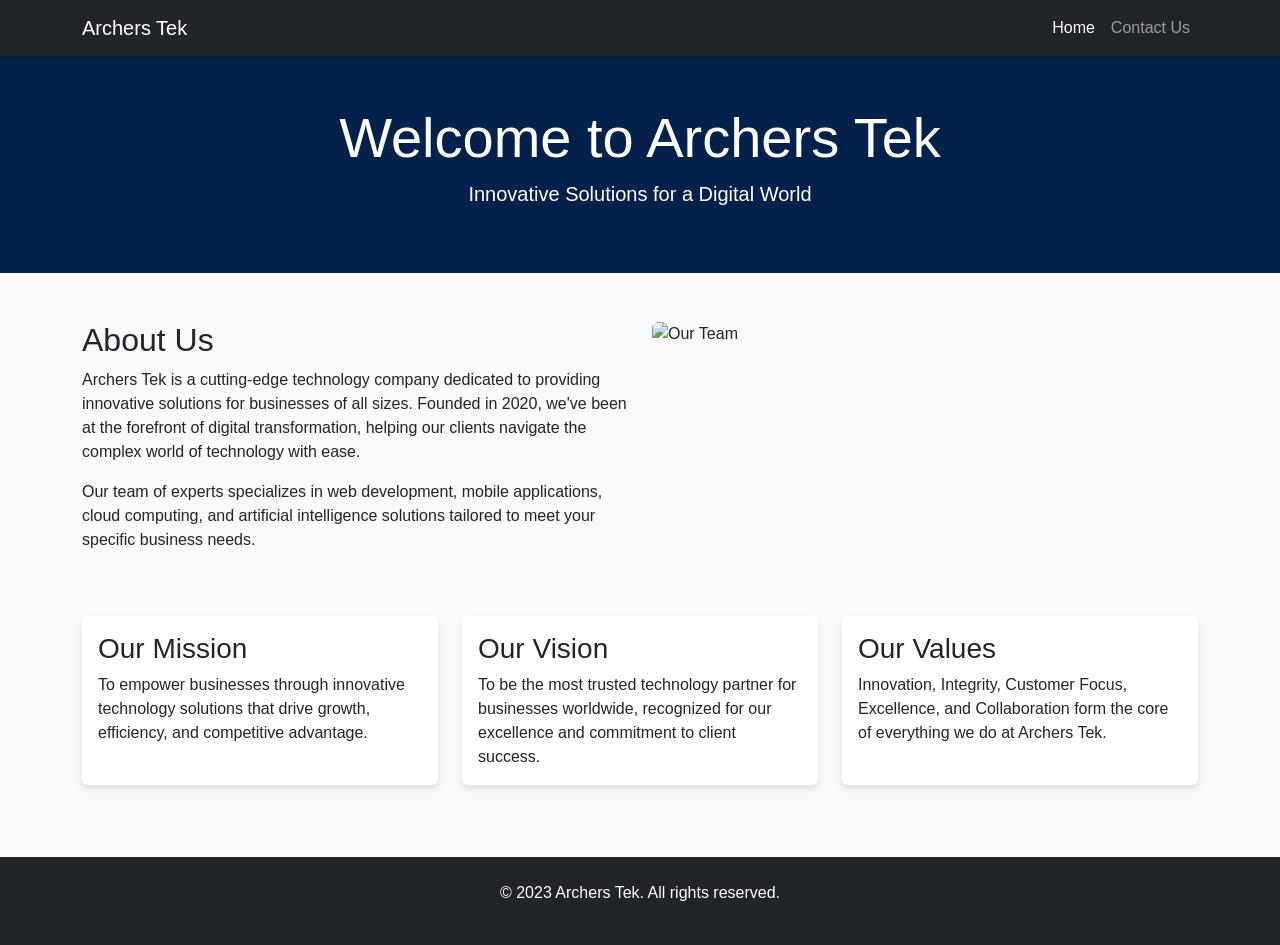
==== index.html @ bae1c99c "Initial commit" ====
<!DOCTYPE html>
<html lang="en">
<head>
    <meta charset="UTF-8">
    <meta name="viewport" content="width=device-width, initial-scale=1.0">
    <title>Archers Tek - Home</title>
    <!-- Bootstrap CSS -->
    <link href="https://cdn.jsdelivr.net/npm/bootstrap@5.3.0/dist/css/bootstrap.min.css" rel="stylesheet">
    <link rel="stylesheet" href="css/style.css">
</head>
<body>
    <!-- Navigation Bar -->
    <nav class="navbar navbar-expand-lg navbar-dark bg-dark">
        <div class="container">
            <a class="navbar-brand" href="#">Archers Tek</a>
            <button class="navbar-toggler" type="button" data-bs-toggle="collapse" data-bs-target="#navbarNav">
                <span class="navbar-toggler-icon"></span>
            </button>
            <div class="collapse navbar-collapse" id="navbarNav">
                <ul class="navbar-nav ms-auto">
                    <li class="nav-item">
                        <a class="nav-link active" href="index.html">Home</a>
                    </li>
                    <li class="nav-item">
                        <a class="nav-link" href="contact.html">Contact Us</a>
                    </li>
                </ul>
            </div>
        </div>
    </nav>

    <!-- Banner -->
    <div class="banner bg-primary text-white py-5">
        <div class="container text-center">
            <h1 class="display-4">Welcome to Archers Tek</h1>
            <p class="lead">Innovative Solutions for a Digital World</p>
        </div>
    </div>

    <!-- About Us Section -->
    <section class="about-us py-5">
        <div class="container">
            <div class="row">
                <div class="col-lg-6">
                    <h2>About Us</h2>
                    <p>Archers Tek is a cutting-edge technology company dedicated to providing innovative solutions for businesses of all sizes. Founded in 2020, we've been at the forefront of digital transformation, helping our clients navigate the complex world of technology with ease.</p>
                    <p>Our team of experts specializes in web development, mobile applications, cloud computing, and artificial intelligence solutions tailored to meet your specific business needs.</p>
                </div>
                <div class="col-lg-6">
                    <img src="https://via.placeholder.com/600x400" alt="Our Team" class="img-fluid rounded">
                </div>
            </div>
            
            <div class="row mt-5">
                <div class="col-md-4 mb-4">
                    <div class="card h-100">
                        <div class="card-body">
                            <h3 class="card-title">Our Mission</h3>
                            <p class="card-text">To empower businesses through innovative technology solutions that drive growth, efficiency, and competitive advantage.</p>
                        </div>
                    </div>
                </div>
                <div class="col-md-4 mb-4">
                    <div class="card h-100">
                        <div class="card-body">
                            <h3 class="card-title">Our Vision</h3>
                            <p class="card-text">To be the most trusted technology partner for businesses worldwide, recognized for our excellence and commitment to client success.</p>
                        </div>
                    </div>
                </div>
                <div class="col-md-4 mb-4">
                    <div class="card h-100">
                        <div class="card-body">
                            <h3 class="card-title">Our Values</h3>
                            <p class="card-text">Innovation, Integrity, Customer Focus, Excellence, and Collaboration form the core of everything we do at Archers Tek.</p>
                        </div>
                    </div>
                </div>
            </div>
        </div>
    </section>

    <!-- Footer -->
    <footer class="bg-dark text-white py-4">
        <div class="container text-center">
            <p>&copy; 2023 Archers Tek. All rights reserved.</p>
        </div>
    </footer>

    <!-- Bootstrap JS -->
    <script src="https://cdn.jsdelivr.net/npm/bootstrap@5.3.0/dist/js/bootstrap.bundle.min.js"></script>
</body>
</html>
---- css/style.css ----
/* Custom styles for Archers Tek */
body {
    font-family: 'Segoe UI', Tahoma, Geneva, Verdana, sans-serif;
}

.banner {
    background: linear-gradient(rgba(0, 0, 0, 0.7), rgba(0, 0, 0, 0.7)), url('../img/banner.jpg');
    background-size: cover;
    background-position: center;
}

.about-us, .contact-form {
    background-color: #f8f9fa;
}

.card {
    transition: transform 0.3s;
    border: none;
    box-shadow: 0 4px 6px rgba(0, 0, 0, 0.1);
}

.card:hover {
    transform: translateY(-5px);
}

.navbar {
    box-shadow: 0 2px 4px rgba(0, 0, 0, 0.1);
}

.btn-primary {
    background-color: #0d6efd;
    border-color: #0d6efd;
}

.btn-primary:hover {
    background-color: #0b5ed7;
    border-color: #0a58ca;
}
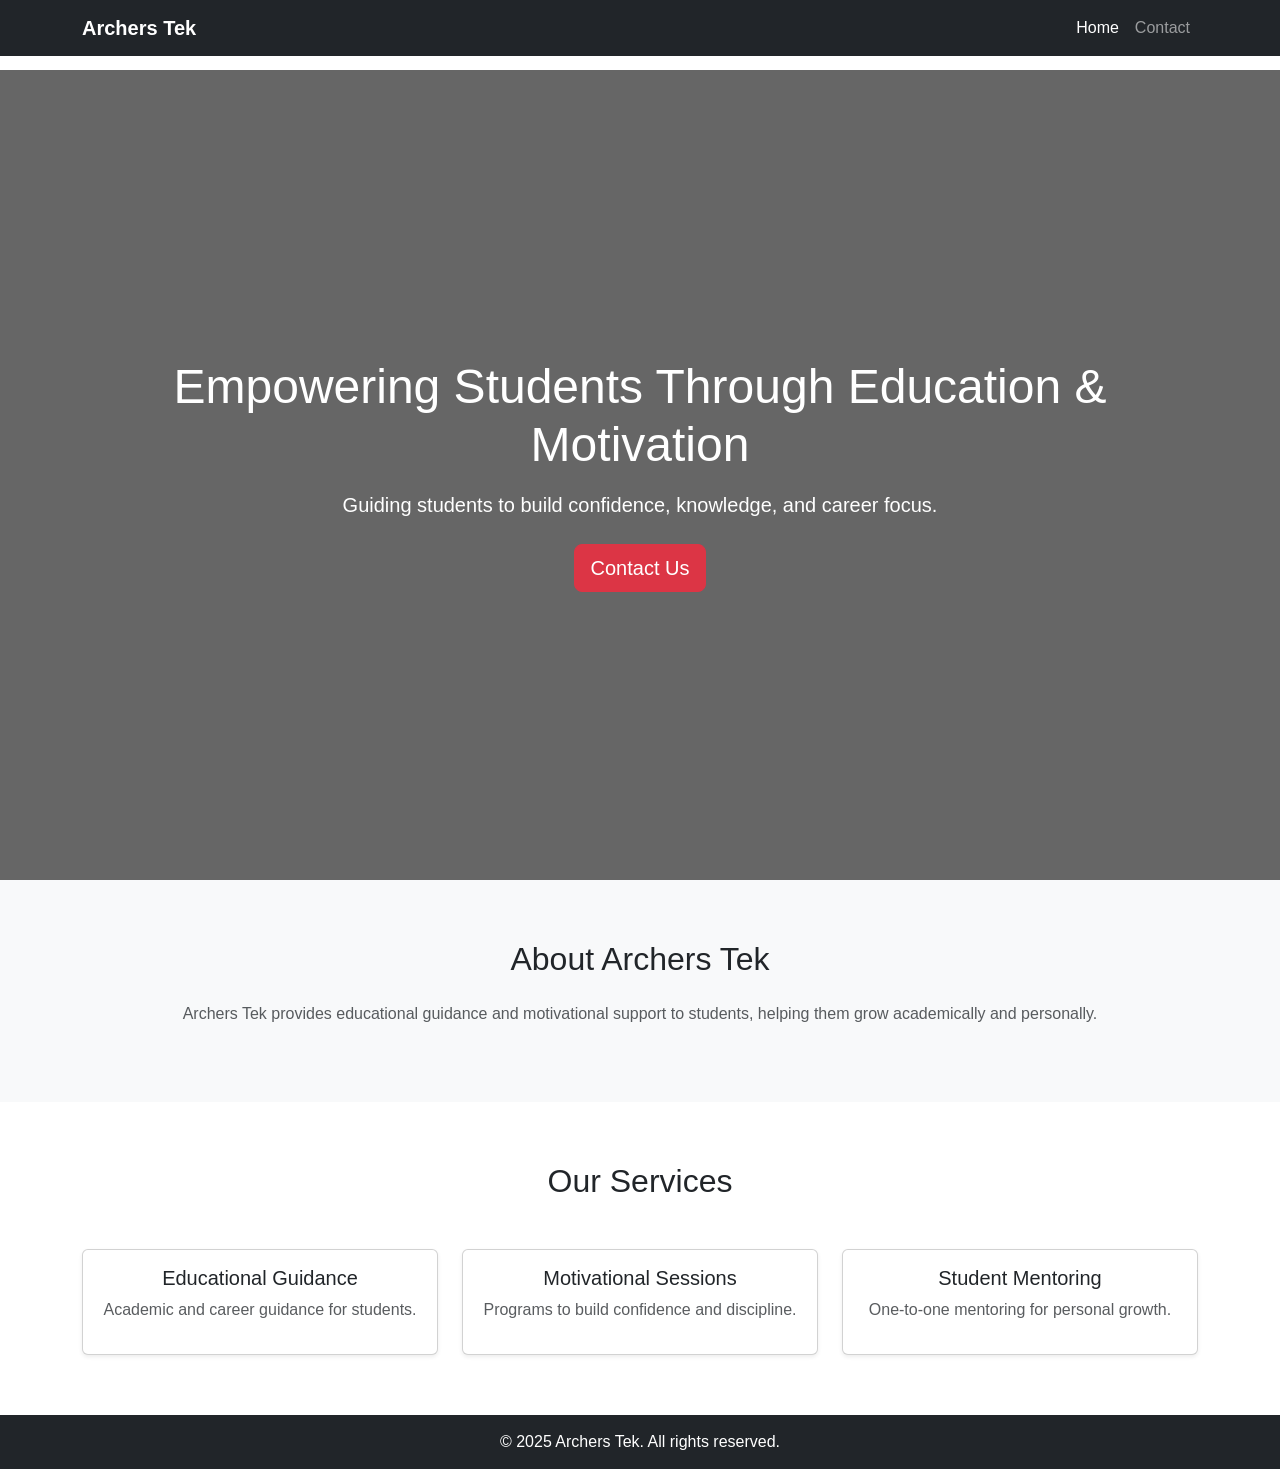
==== commit 183a7b7a: "Resolve README merge conflict and update project files" ====
--- a/index.html
+++ b/index.html
@@ -1,93 +1,119 @@
 <!DOCTYPE html>
 <html lang="en">
 <head>
-    <meta charset="UTF-8">
-    <meta name="viewport" content="width=device-width, initial-scale=1.0">
-    <title>Archers Tek - Home</title>
-    <!-- Bootstrap CSS -->
-    <link href="https://cdn.jsdelivr.net/npm/bootstrap@5.3.0/dist/css/bootstrap.min.css" rel="stylesheet">
-    <link rel="stylesheet" href="css/style.css">
+  <meta charset="UTF-8" />
+  <meta name="viewport" content="width=device-width, initial-scale=1.0" />
+  <title>Archers Tek | Education & Motivation</title>
+
+  <link
+    href="https://cdn.jsdelivr.net/npm/bootstrap@5.3.0/dist/css/bootstrap.min.css"
+    rel="stylesheet"
+  />
+
+  <link rel="stylesheet" href="css/style.css" />
 </head>
 <body>
-    <!-- Navigation Bar -->
-    <nav class="navbar navbar-expand-lg navbar-dark bg-dark">
-        <div class="container">
-            <a class="navbar-brand" href="#">Archers Tek</a>
-            <button class="navbar-toggler" type="button" data-bs-toggle="collapse" data-bs-target="#navbarNav">
-                <span class="navbar-toggler-icon"></span>
-            </button>
-            <div class="collapse navbar-collapse" id="navbarNav">
-                <ul class="navbar-nav ms-auto">
-                    <li class="nav-item">
-                        <a class="nav-link active" href="index.html">Home</a>
-                    </li>
-                    <li class="nav-item">
-                        <a class="nav-link" href="contact.html">Contact Us</a>
-                    </li>
-                </ul>
-            </div>
+
+<nav class="navbar navbar-expand-lg navbar-dark bg-dark fixed-top">
+  <div class="container">
+    <a class="navbar-brand fw-bold" href="index.html">Archers Tek</a>
+
+    <button
+      class="navbar-toggler"
+      type="button"
+      data-bs-toggle="collapse"
+      data-bs-target="#navMenu"
+    >
+      <span class="navbar-toggler-icon"></span>
+    </button>
+
+    <div class="collapse navbar-collapse" id="navMenu">
+      <ul class="navbar-nav ms-auto">
+        <li class="nav-item">
+          <a class="nav-link active" href="index.html">Home</a>
+        </li>
+        <li class="nav-item">
+          <a class="nav-link" href="contact.html">Contact</a>
+        </li>
+      </ul>
+    </div>
+  </div>
+</nav>
+
+<!-- Hero Section -->
+<section class="hero-section text-center">
+  <div class="container">
+    <h1 class="display-5 mb-3">
+      Empowering Students Through Education & Motivation
+    </h1>
+    <p class="lead mb-4">
+      Guiding students to build confidence, knowledge, and career focus.
+    </p>
+    <a href="contact.html" class="btn btn-danger btn-lg">
+      Contact Us
+    </a>
+  </div>
+</section>
+
+<!-- About -->
+<section class="section bg-light">
+  <div class="container text-center">
+    <h2 class="mb-4">About Archers Tek</h2>
+    <p class="text-muted">
+      Archers Tek provides educational guidance and motivational support to
+      students, helping them grow academically and personally.
+    </p>
+  </div>
+</section>
+
+<!-- Services -->
+<section class="section">
+  <div class="container">
+    <h2 class="text-center mb-5">Our Services</h2>
+
+    <div class="row g-4 text-center">
+      <div class="col-md-4">
+        <div class="card shadow-sm h-100">
+          <div class="card-body">
+            <h5>Educational Guidance</h5>
+            <p class="text-muted">
+              Academic and career guidance for students.
+            </p>
+          </div>
         </div>
-    </nav>
+      </div>
 
-    <!-- Banner -->
-    <div class="banner bg-primary text-white py-5">
-        <div class="container text-center">
-            <h1 class="display-4">Welcome to Archers Tek</h1>
-            <p class="lead">Innovative Solutions for a Digital World</p>
+      <div class="col-md-4">
+        <div class="card shadow-sm h-100">
+          <div class="card-body">
+            <h5>Motivational Sessions</h5>
+            <p class="text-muted">
+              Programs to build confidence and discipline.
+            </p>
+          </div>
         </div>
+      </div>
+
+      <div class="col-md-4">
+        <div class="card shadow-sm h-100">
+          <div class="card-body">
+            <h5>Student Mentoring</h5>
+            <p class="text-muted">
+              One-to-one mentoring for personal growth.
+            </p>
+          </div>
+        </div>
+      </div>
     </div>
+  </div>
+</section>
 
-    <!-- About Us Section -->
-    <section class="about-us py-5">
-        <div class="container">
-            <div class="row">
-                <div class="col-lg-6">
-                    <h2>About Us</h2>
-                    <p>Archers Tek is a cutting-edge technology company dedicated to providing innovative solutions for businesses of all sizes. Founded in 2020, we've been at the forefront of digital transformation, helping our clients navigate the complex world of technology with ease.</p>
-                    <p>Our team of experts specializes in web development, mobile applications, cloud computing, and artificial intelligence solutions tailored to meet your specific business needs.</p>
-                </div>
-                <div class="col-lg-6">
-                    <img src="https://via.placeholder.com/600x400" alt="Our Team" class="img-fluid rounded">
-                </div>
-            </div>
-            
-            <div class="row mt-5">
-                <div class="col-md-4 mb-4">
-                    <div class="card h-100">
-                        <div class="card-body">
-                            <h3 class="card-title">Our Mission</h3>
-                            <p class="card-text">To empower businesses through innovative technology solutions that drive growth, efficiency, and competitive advantage.</p>
-                        </div>
-                    </div>
-                </div>
-                <div class="col-md-4 mb-4">
-                    <div class="card h-100">
-                        <div class="card-body">
-                            <h3 class="card-title">Our Vision</h3>
-                            <p class="card-text">To be the most trusted technology partner for businesses worldwide, recognized for our excellence and commitment to client success.</p>
-                        </div>
-                    </div>
-                </div>
-                <div class="col-md-4 mb-4">
-                    <div class="card h-100">
-                        <div class="card-body">
-                            <h3 class="card-title">Our Values</h3>
-                            <p class="card-text">Innovation, Integrity, Customer Focus, Excellence, and Collaboration form the core of everything we do at Archers Tek.</p>
-                        </div>
-                    </div>
-                </div>
-            </div>
-        </div>
-    </section>
+<!-- Footer -->
+<footer class="footer bg-dark text-white text-center">
+  <p class="mb-0">&copy; 2025 Archers Tek. All rights reserved.</p>
+</footer>
 
-    <!-- Footer -->
-    <footer class="bg-dark text-white py-4">
-        <div class="container text-center">
-            <p>&copy; 2023 Archers Tek. All rights reserved.</p>
-        </div>
-    </footer>
-
-    <!-- Bootstrap JS -->
-    <script src="https://cdn.jsdelivr.net/npm/bootstrap@5.3.0/dist/js/bootstrap.bundle.min.js"></script>
+<!-- Bootstrap JS -->
+<script src="https://cdn.jsdelivr.net/npm/bootstrap@5.3.0/dist/js/bootstrap.bundle.min.js"></script>
 </body>
-</html>+</html>
--- a/css/style.css
+++ b/css/style.css
@@ -1,38 +1,32 @@
-/* Custom styles for Archers Tek */
 body {
-    font-family: 'Segoe UI', Tahoma, Geneva, Verdana, sans-serif;
+  padding-top: 70px;
+  font-family: "Segoe UI", sans-serif;
 }
 
-.banner {
-    background: linear-gradient(rgba(0, 0, 0, 0.7), rgba(0, 0, 0, 0.7)), url('../img/banner.jpg');
-    background-size: cover;
-    background-position: center;
+/* Hero Section */
+.hero-section {
+  height: 90vh;
+  background: linear-gradient(rgba(0,0,0,0.6), rgba(0,0,0,0.6)),
+    url("https://images.unsplash.com/photo-1523240795612-9a054b0db644");
+  background-size: cover;
+  background-position: center;
+  color: white;
+  display: flex;
+  align-items: center;
 }
 
-.about-us, .contact-form {
-    background-color: #f8f9fa;
+/* Common Section */
+.section {
+  padding: 60px 0;
 }
 
-.card {
-    transition: transform 0.3s;
-    border: none;
-    box-shadow: 0 4px 6px rgba(0, 0, 0, 0.1);
+/* Contact */
+.contact-section {
+  padding: 80px 0;
+  background-color: #f8f9fa;
 }
 
-.card:hover {
-    transform: translateY(-5px);
+/* Footer */
+.footer {
+  padding: 15px 0;
 }
-
-.navbar {
-    box-shadow: 0 2px 4px rgba(0, 0, 0, 0.1);
-}
-
-.btn-primary {
-    background-color: #0d6efd;
-    border-color: #0d6efd;
-}
-
-.btn-primary:hover {
-    background-color: #0b5ed7;
-    border-color: #0a58ca;
-}
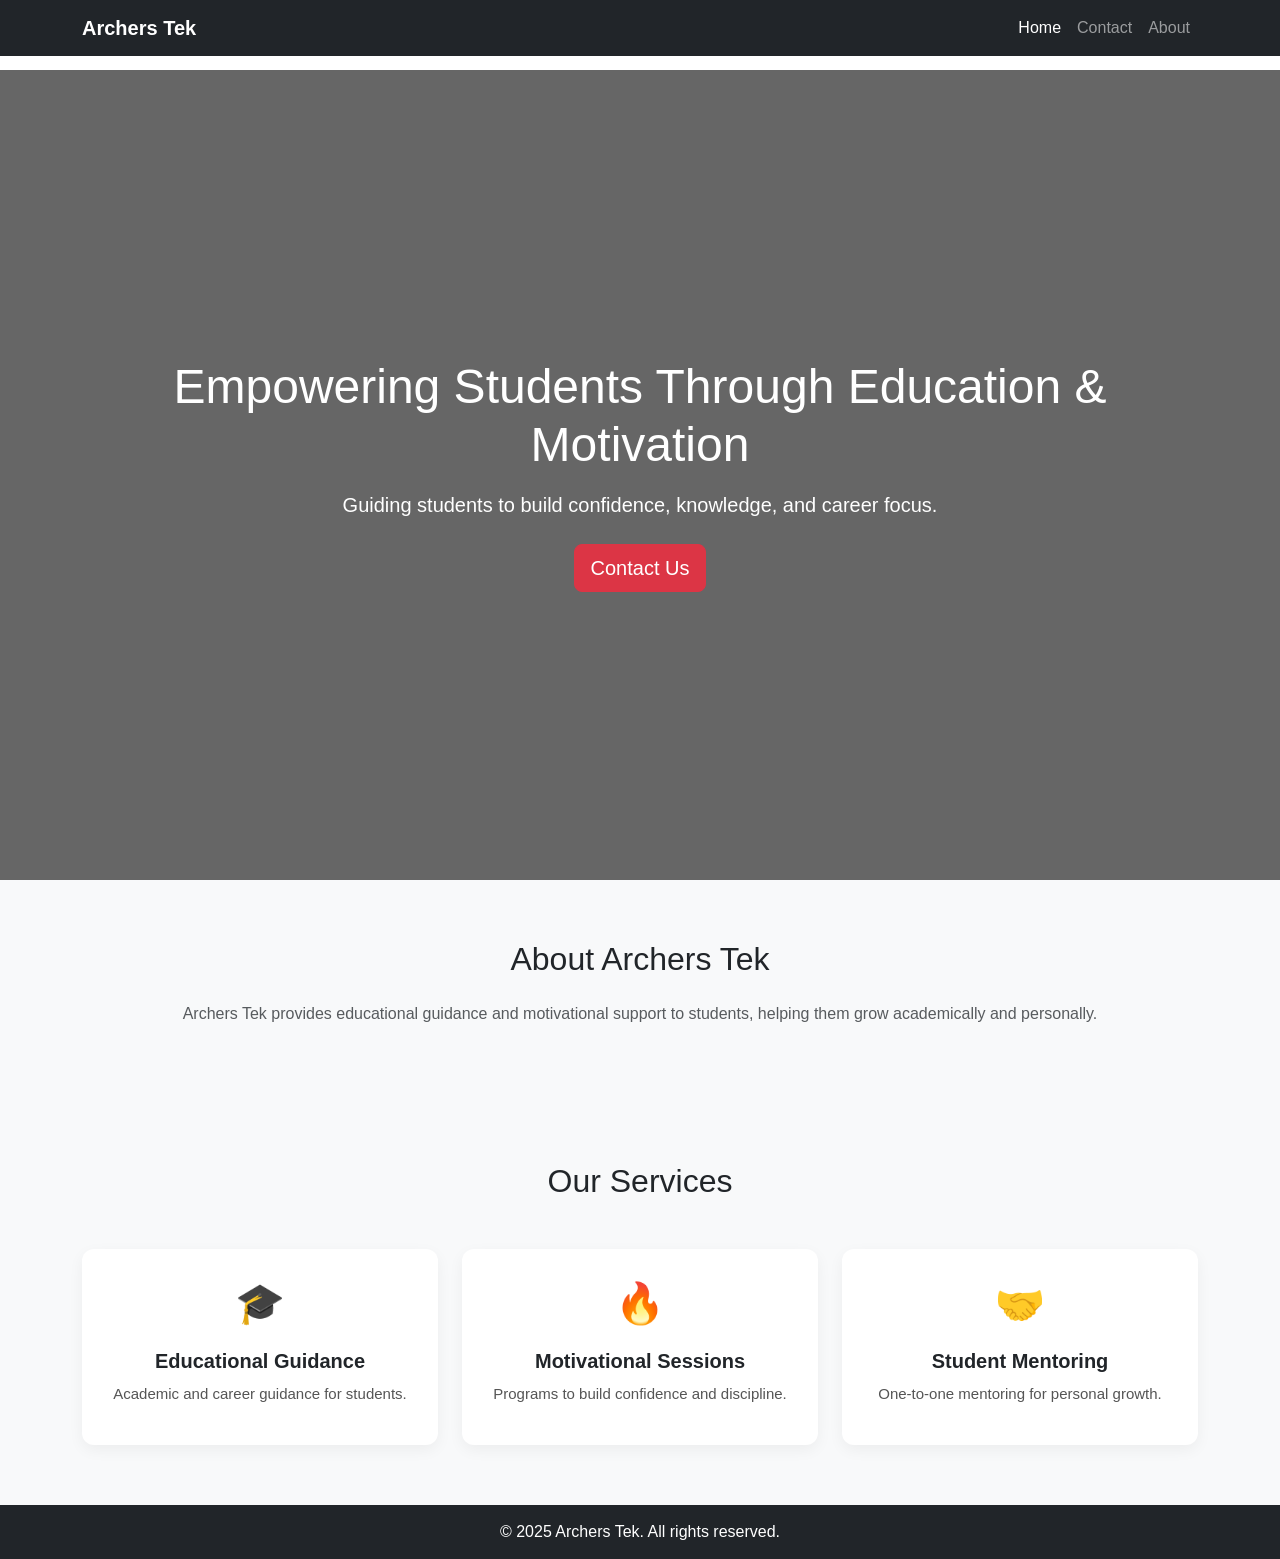
==== commit 21c9f33b: "Updated pages and added about page" ====
--- a/index.html
+++ b/index.html
@@ -35,6 +35,9 @@
         <li class="nav-item">
           <a class="nav-link" href="contact.html">Contact</a>
         </li>
+        <li class="nav-item">
+          <a class="nav-link" href="about.html">About</a>
+        </li>
       </ul>
     </div>
   </div>
@@ -67,43 +70,36 @@
 </section>
 
 <!-- Services -->
-<section class="section">
-  <div class="container">
-    <h2 class="text-center mb-5">Our Services</h2>
+<section class="section bg-light">
+  <div class="container text-center">
+    <h2 class="mb-5">Our Services</h2>
 
-    <div class="row g-4 text-center">
+    <div class="row g-4">
+
       <div class="col-md-4">
-        <div class="card shadow-sm h-100">
-          <div class="card-body">
-            <h5>Educational Guidance</h5>
-            <p class="text-muted">
-              Academic and career guidance for students.
-            </p>
-          </div>
+        <div class="service-card p-4 h-100">
+          <div class="icon mb-3">🎓</div>
+          <h5>Educational Guidance</h5>
+          <p>Academic and career guidance for students.</p>
         </div>
       </div>
 
       <div class="col-md-4">
-        <div class="card shadow-sm h-100">
-          <div class="card-body">
-            <h5>Motivational Sessions</h5>
-            <p class="text-muted">
-              Programs to build confidence and discipline.
-            </p>
-          </div>
+        <div class="service-card p-4 h-100">
+          <div class="icon mb-3">🔥</div>
+          <h5>Motivational Sessions</h5>
+          <p>Programs to build confidence and discipline.</p>
         </div>
       </div>
 
       <div class="col-md-4">
-        <div class="card shadow-sm h-100">
-          <div class="card-body">
-            <h5>Student Mentoring</h5>
-            <p class="text-muted">
-              One-to-one mentoring for personal growth.
-            </p>
-          </div>
+        <div class="service-card p-4 h-100">
+          <div class="icon mb-3">🤝</div>
+          <h5>Student Mentoring</h5>
+          <p>One-to-one mentoring for personal growth.</p>
         </div>
       </div>
+
     </div>
   </div>
 </section>
--- a/css/style.css
+++ b/css/style.css
@@ -1,3 +1,4 @@
+
 body {
   padding-top: 70px;
   font-family: "Segoe UI", sans-serif;
@@ -14,6 +15,32 @@
   display: flex;
   align-items: center;
 }
+/*  Services Section */
+.service-card {
+  background: white;
+  border-radius: 12px;
+  box-shadow: 0 5px 15px rgba(0,0,0,0.05);
+  transition: 0.3s ease;
+}
+
+.service-card:hover {
+  transform: translateY(-8px);
+  box-shadow: 0 15px 30px rgba(0,0,0,0.1);
+}
+
+.service-card h5 {
+  font-weight: 600;
+  margin-bottom: 10px;
+}
+
+.service-card p {
+  color: #555;
+  font-size: 15px;
+}
+
+.icon {
+  font-size: 40px;
+}
 
 /* Common Section */
 .section {
@@ -25,8 +52,15 @@
   padding: 80px 0;
   background-color: #f8f9fa;
 }
+/* About */
+.about-section {
+  padding: 80px 0;
+  background-color: #f8f9fa;
+}
 
 /* Footer */
 .footer {
+  background-color: #212529;
   padding: 15px 0;
-}
+  margin-top: auto;
+}
